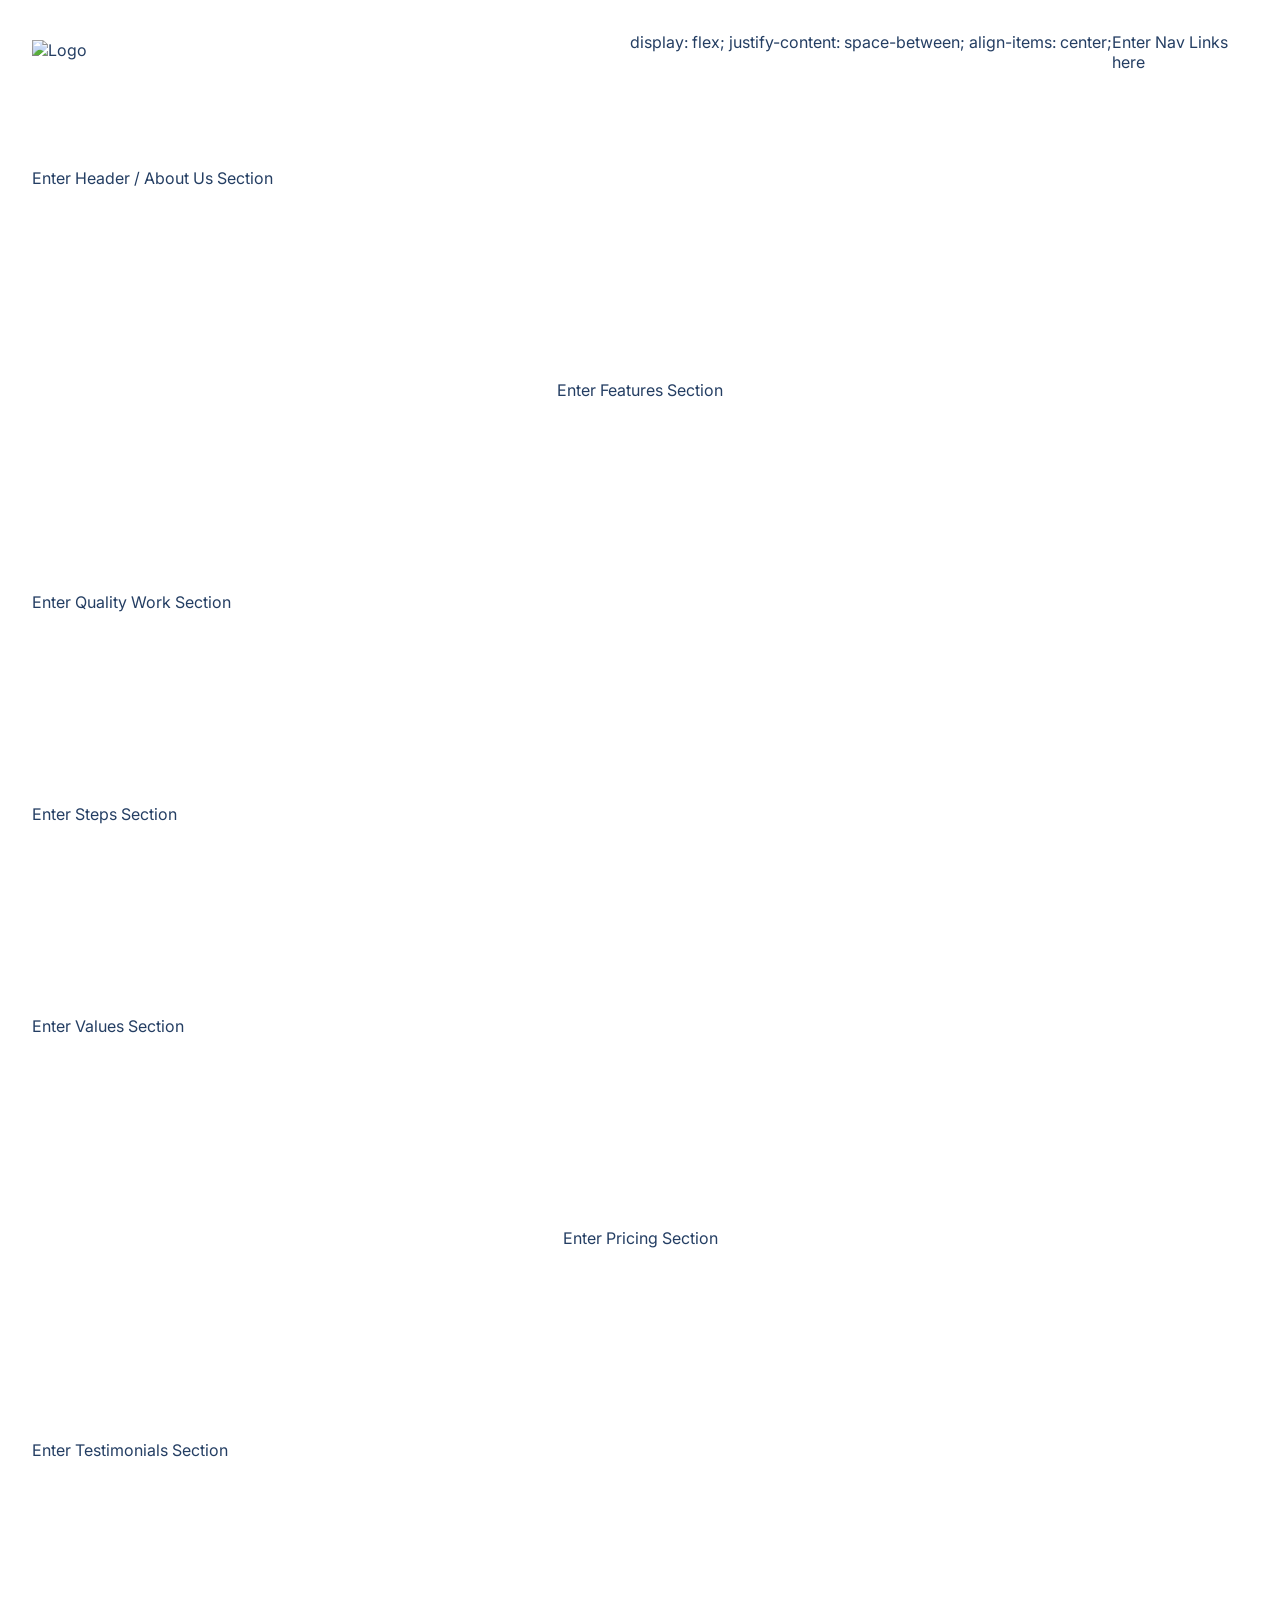
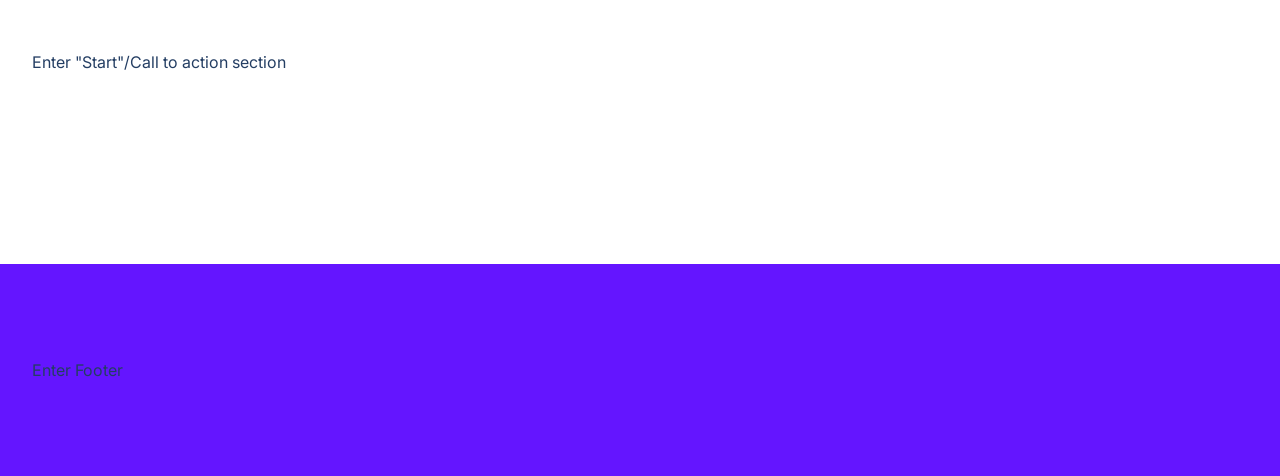
==== index.html @ 7dbde0aa "first commit" ====
<!DOCTYPE html>
<html lang="en">

<head>
    <meta charset="UTF-8">
    <meta http-equiv="X-UA-Compatible" content="IE=edge">
    <meta name="viewport" content="width=device-width, initial-scale=1.0">
    <title>Document</title>
    <link rel="stylesheet" href="style.css">
    <link rel="stylesheet" href="https://pro.fontawesome.com/releases/v5.10.0/css/all.css"
        integrity="sha384-AYmEC3Yw5cVb3ZcuHtOA93w35dYTsvhLPVnYs9eStHfGJvOvKxVfELGroGkvsg+p" crossorigin="anonymous" />
    <script src="script.js"></script>
</head>

<body>
    <section id="landing">
        <nav>
            <div class="row nav__row">
                <div class="nav__logo">
                
                    <img src="./assets/logo.2c489fc453a178cbadacf914efa3df6.svg" alt="Logo" class="nav__logo--img">
                    </div>
                  <div class="nav">
                    display: flex;
                    justify-content: space-between;
                    align-items: center;
                  </div>
                </div>
                <!--  -->Enter Nav Links here<!--  -->
                <button class="btn__menu" onclick="openMenu()">
                    <svg xmlns="http://www.w3.org/2000/svg" width="24" height="24" viewBox="0 0 24 24" fill="none"
                        stroke="currentColor" stroke-width="2" stroke-linecap="round" stroke-linejoin="round"
                        class="btn__menu--svg">
                        <line x1="3" y1="12" x2="21" y2="12"></line>
                        <line x1="3" y1="6" x2="21" y2="6"></line>
                        <line x1="3" y1="18" x2="21" y2="18"></line>
                    </svg>
                </button>
            </div>
        </nav>
        <div class="modal">
            <button class="btn__menu btn__menu--close" onclick="closeMenu()">
                <svg xmlns="http://www.w3.org/2000/svg" width="24" height="24" viewBox="0 0 24 24" fill="none"
                    stroke="currentColor" stroke-width="2" stroke-linecap="round" stroke-linejoin="round"
                    class="light___StyledCloseIcon-lj69nl-14 fASujC">
                    <line x1="18" y1="6" x2="6" y2="18"></line>
                    <line x1="6" y1="6" x2="18" y2="18"></line>
                </svg>
            </button>
            <div class="modal__links">
                <a class="modal__link">About</a>
                <a class="modal__link">Blog</a>
                <a class="modal__link">Pricing</a>
                <a class="modal__link">Contact Us</a>
                <a class="modal__link">Login</a>
                <a class="modal__link modal__link--primary">Sign Up</a>
            </div>
        </div>
        <header>
            <div class="container">
                <div class="row">
                    <!--  -->Enter Header / About Us Section<!--  -->
            </div>
        </header>
    </section>
    <main>
        <section id="features">
            <div class="container">
                <div class="row__narrow">
                    <!--  -->Enter Features Section<!--  -->
                </div>
            </div>
        </section>
        <section id="quality">
            <div class="container">
                <div class="row">
                    <!--  -->Enter Quality Work Section<!--  -->
                </div>
            </div>
        </section>
        <section id="steps">
            <div class="container">
                <div class="row">
                    <!--  -->Enter Steps Section<!--  -->
                </div>
            </div>
        </section>
        <section id="values">
            <div class="container">
                <div class="row">
                    <!--  -->Enter Values Section<!--  -->
                </div>
            </div>
        </section>
        <section id="pricing">
            <div class="container">
                <div class="row">
                    <!--  -->Enter Pricing Section<!--  -->
                </div>
            </div>
        </section>
        <section id="testimonials">
            <div class="container">
                <div class="row">
                    <!--  -->Enter Testimonials Section<!--  -->
                </div>
            </div>
        </section>
        <section id="start">
            <div class="container">
                <div class="row">
                    <!--  -->Enter "Start"/Call to action section<!--  -->
                </div>
            </div>
        </section>
    </main>
    <footer>
        <div class="row footer__row">
            <!--  -->Enter Footer<!--  -->
        </div>
    </footer>
</body>

</html>
---- style.css ----
@import url('https://fonts.googleapis.com/css2?family=Inter:wght@100;200;300;400;500;600;700;800;900&display=swap');

* {
    margin: 0;
    padding: 0;
    box-sizing: border-box;
    font-family: 'Inter', system-ui;
    color: #243e63;
}

body {
    max-width: 100vw;
    overflow-x: hidden;
}

.row {
    width: 100%;
    max-width: 1280px;
    margin: 0 auto;
}

.row__narrow {
    width: 100%;
    max-width: 1024px;
    margin: 0 auto;
}

.container {
    padding: 96px 0;
}

.purple {
    color: #6415ff;
}

section {
    padding: 0 32px;
}

main {
    margin-bottom: 96px;
}


/* 

NAVBAR ↓

*/


nav {
    display: flex;
    padding-top: 32px;
}

.nav__row {
    display: flex;
    justify-content: space-between;
}

.nav__logo {
    display: flex;
    align-items: center;
    margin: 8px 0;
    padding-bottom: 4px;
}


.btn__menu {
    display: none;
    background: transparent;
    border: none;
    transition: all 300ms ease;
}

.btn__menu--svg:hover {
    filter: invert(26%) sepia(94%) saturate(7476%) hue-rotate(261deg) brightness(94%) contrast(115%);
}

.modal {
    position: fixed;
    top: 0;
    left: 0;
    right: 0;
    height: 378px;
    margin: 24px 16px;
    padding: 32px;
    background-color: #fff;
    border: 1px solid rgb(229, 231, 235);
    border-radius: 8px;
    z-index: 4;
    visibility: hidden;
    opacity: 0;
    transform: translateX(300%);
    transition: all 300ms ease;
}

.modal__links {
    width: 100%;
    height: 100%;
    display: flex;
    flex-direction: column;
    align-items: center;
}

.modal__link {
    color: #1a202c;
    font-size: 18px;
    font-weight: 600;
    line-height: 1.5;
    margin: 8px 0;
    padding-bottom: 4px;
    border-bottom: 2px solid transparent;
}

.modal__link--primary {
    color: #f7fafc;
    padding: 12px 32px;
    background: #6415ff;
    border-radius: 500px;
    border: none;
}

.menu--open .modal {
    visibility: visible;
    opacity: 1;
    transform: translateX(0);
}

.btn__menu--close {
    position: fixed;
    top: 24px;
    right: 18px;
}


/* 

HEADER / ABOUT US ↓

*/


header .row {
    display: flex;
    align-items: center;
    justify-content: space-between;
}


/* 

FEATURES ↓

*/


#features {
    position: relative;
}

#features .row__narrow {
    display: flex;
    flex-direction: column;
    align-items: center;
}


/* 

QUALITY WORK ↓

*/


#quality .row {
    display: flex;
    justify-content: space-between;
    align-items: center;
}


/* 

STEPS ↓

*/


#steps .row {
    display: flex;
    justify-content: space-between;
    align-items: center;
}


/* 

VALUES ↓

*/

#values .row {
    display: flex;
    justify-content: space-between;
    align-items: center;
}


/*

PRICING ↓

*/


#pricing .row {
    display: flex;
    flex-direction: column;
    align-items: center;
}

/* 

TESTIMONIALS ↓

*/


#testimonials .row {
    display: flex;
}


/* 

START / CALL TO ACTION ↓

*/



#start .row {
    position: relative;
    overflow: hidden;
}


/* 

FOOTER ↓

*/


footer {
    padding: 96px 32px;
    background-color: rgb(100, 21, 255);
    margin-bottom: -32px;
    position: relative;
    overflow: hidden;
}


/* 

MOBILE RESPONSIVENESS ↓

*/


@media(max-width: 1280px) {
    header .row {
        align-items: flex-end;
    }
}

@media (max-width: 1024px) {

    .btn__menu {
        display: block;
    }
    header .row {
        flex-direction: column;
        align-items: center;
    }
    footer {
        padding: 80px 32px;
    }
}

@media(max-width: 768px) {
    #quality .row,
    #values .row {
        flex-direction: column-reverse;
    }
    #steps .row,
    #testimonials .row {
        flex-direction: column;
        align-items: center;
    }
    #pricing .row {
        margin-top: 40px;
    }
}

@media(max-width: 640px) {
    .container {
        padding: 80px 0;
    }
    .nav__logo {
        margin: 8px 0;
        padding-bottom: 4px;
    }
    main {
        margin-bottom: 80px;
    }
}
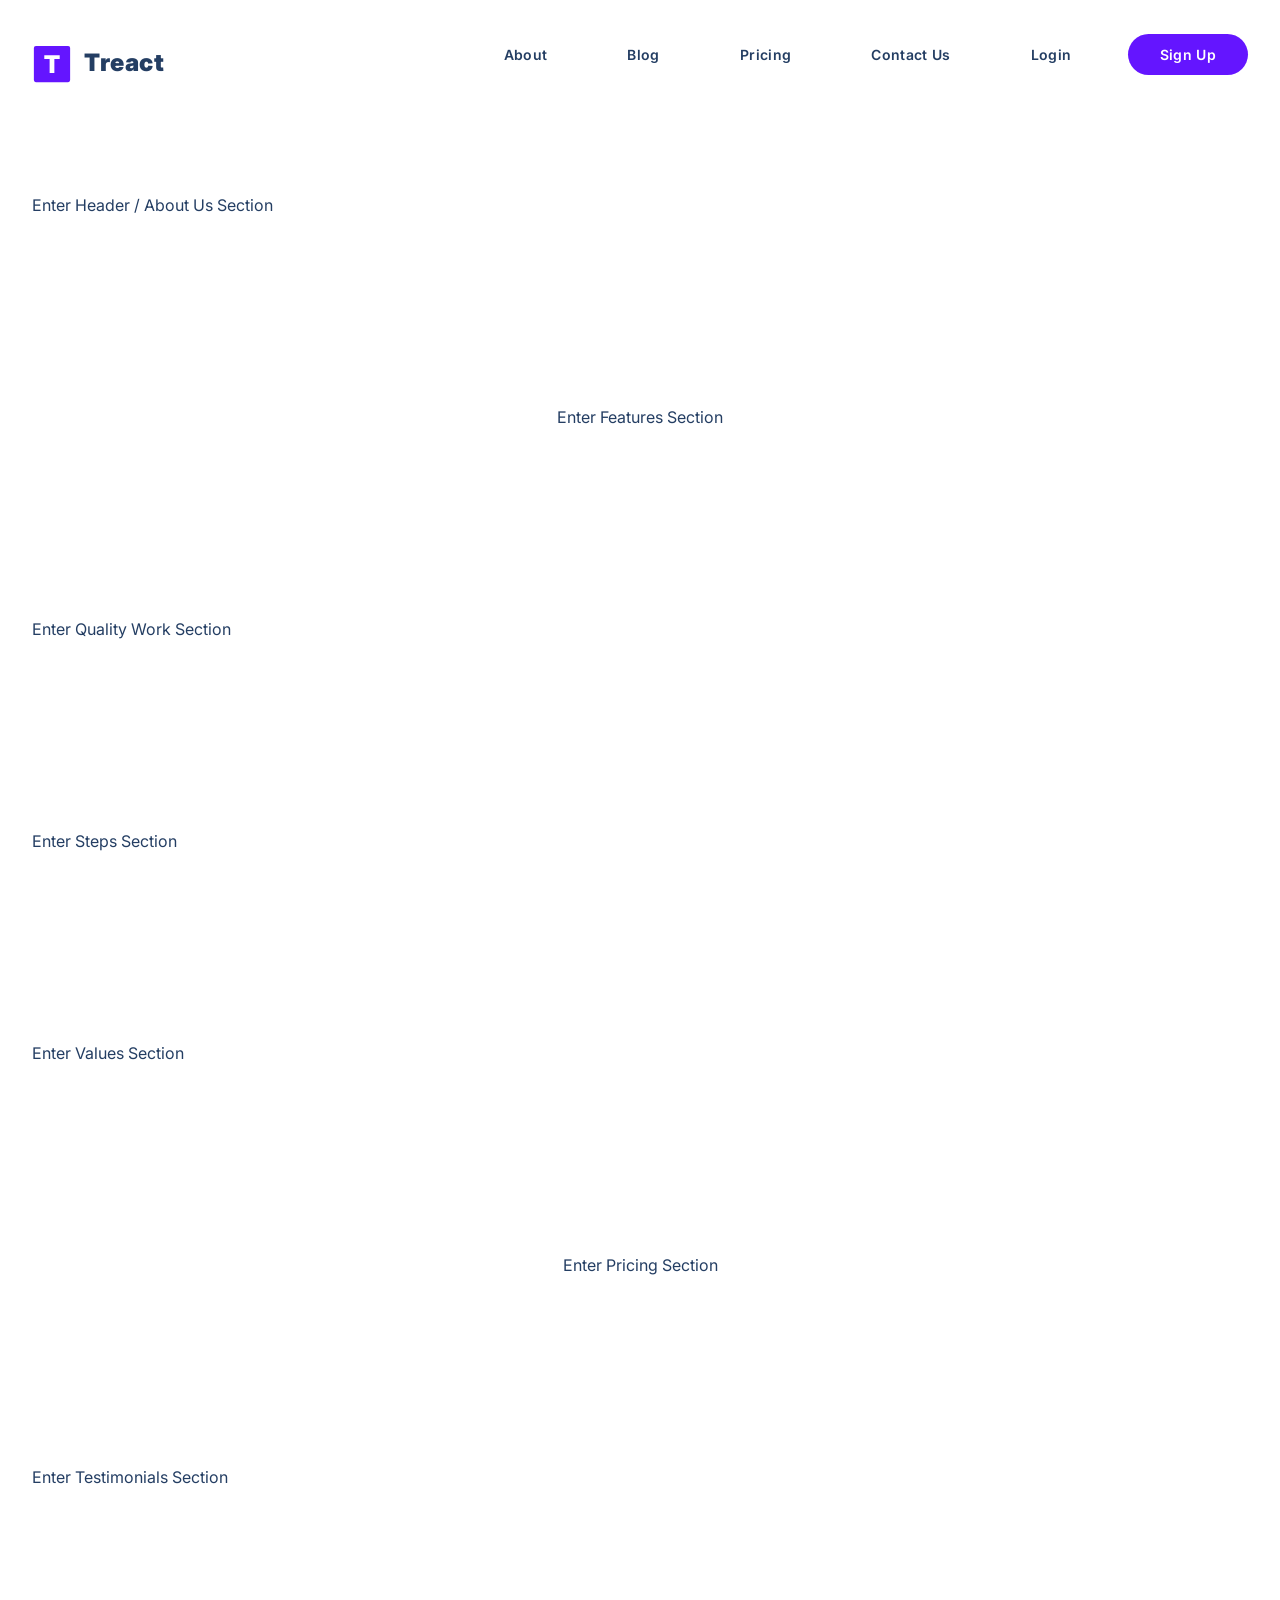
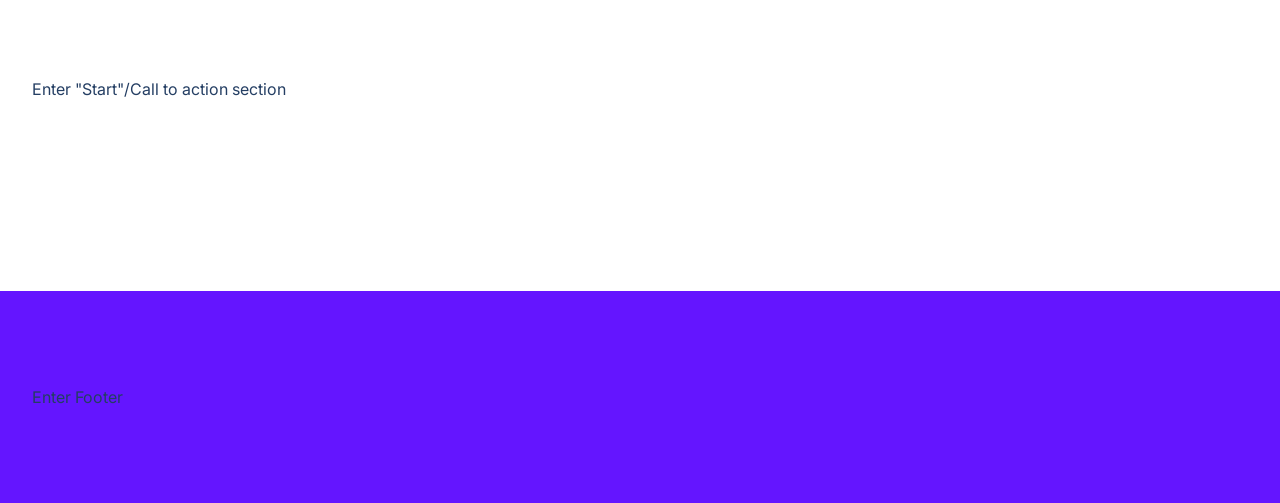
==== commit 8aa5b89a: "Add project files" ====
--- a/index.html
+++ b/index.html
@@ -17,25 +17,32 @@
         <nav>
             <div class="row nav__row">
                 <div class="nav__logo">
-                
-                    <img src="./assets/logo.2c489fc453a178cbadacf914efa3df6.svg" alt="Logo" class="nav__logo--img">
+
+                    <img src="./assets/logo.2c489fc453a1783cbadacf914efa3df6.svg" alt="Logo" class="nav__logo--img">
+                    <div class="nav__logo--title">
+                        Treact
                     </div>
-                  <div class="nav">
-                    display: flex;
-                    justify-content: space-between;
-                    align-items: center;
-                  </div>
                 </div>
-                <!--  -->Enter Nav Links here<!--  -->
-                <button class="btn__menu" onclick="openMenu()">
-                    <svg xmlns="http://www.w3.org/2000/svg" width="24" height="24" viewBox="0 0 24 24" fill="none"
-                        stroke="currentColor" stroke-width="2" stroke-linecap="round" stroke-linejoin="round"
-                        class="btn__menu--svg">
-                        <line x1="3" y1="12" x2="21" y2="12"></line>
-                        <line x1="3" y1="6" x2="21" y2="6"></line>
-                        <line x1="3" y1="18" x2="21" y2="18"></line>
-                    </svg>
-                </button>
+                <div class="nav">
+                </div>
+            </div>
+            <div class="nav__links">
+                <a class="nav__link">About</a> 
+                <a class="nav__link">Blog</a> 
+                <a class="nav__link">Pricing</a> 
+                <a class="nav__link">Contact Us</a> 
+                <a class="nav__link">Login</a> 
+                <a class="nav__link nav__link--primary">Sign Up</a> 
+            </div>
+            <button class="btn__menu" onclick="openMenu()">
+                <svg xmlns="http://www.w3.org/2000/svg" width="24" height="24" viewBox="0 0 24 24" fill="none"
+                    stroke="currentColor" stroke-width="2" stroke-linecap="round" stroke-linejoin="round"
+                    class="btn__menu--svg">
+                    <line x1="3" y1="12" x2="21" y2="12"></line>
+                    <line x1="3" y1="6" x2="21" y2="6"></line>
+                    <line x1="3" y1="18" x2="21" y2="18"></line>
+                </svg>
+            </button>
             </div>
         </nav>
         <div class="modal">
@@ -60,7 +67,7 @@
             <div class="container">
                 <div class="row">
                     <!--  -->Enter Header / About Us Section<!--  -->
-            </div>
+                </div>
         </header>
     </section>
     <main>
--- a/style.css
+++ b/style.css
@@ -13,6 +13,12 @@
     overflow-x: hidden;
 }
 
+a {
+    text-decoration: none;
+    display: inline;
+}
+
+
 .row {
     width: 100%;
     max-width: 1280px;
@@ -49,6 +55,16 @@
 */
 
 
+.nav__links {
+    display: flex;
+    align-items: center;
+    gap: 32px;
+}
+
+.nav__links {
+  white-space: nowrap;
+}
+
 nav {
     display: flex;
     padding-top: 32px;
@@ -66,6 +82,83 @@
     padding-bottom: 4px;
 }
 
+.nav__logo--img {
+    width: 40px;
+    height: 40px;
+}
+
+.nav__logo--title {
+    font-size: 24px;
+    font-weight: 900;
+    margin-left: 12px;
+    padding-bottom: 2px;
+    letter-spacing: 0.6px;
+}
+
+.nav__links {
+    display: flex;
+    align-items: center;
+    padding-bottom: 2%;
+}
+
+.nav__link {
+    font-size: 14px;
+    font-weight: 600;
+    padding-top: 4px;
+    letter-spacing: 0.35px;
+    position: relative;
+    border-bottom: 2px solid transparent;
+    transition: 300ms;
+    margin: 0px 24px;
+}
+
+.nav__link::after {
+    content: '';
+    position: absolute;
+    bottom: -6px;
+    left: 0;
+    width: 100%;
+    height: 2px;
+    background-color: #6415ff;
+    transform: scaleX(0);
+    transition: all 300ms ease;
+    opacity: 0;
+
+}
+
+.nav__link:hover::after {
+    opacity: 1;
+}   
+
+.login {
+    margin-left: 48px;
+}
+
+.nav__link--primary {
+    margin: 0;
+    padding: 10px 32px;
+    margin-top: 2px;
+    border-radius: 9999px;
+    background-color: #6415ff;
+    line-height: 1.5;
+    color: #fff;
+    border: none;
+    width: auto;
+    transition: all 300ms ease;
+
+}
+
+.nav__link--primary::after {
+    content: "";
+    width: 0;
+    height: 0;
+    position: absolute;
+}
+
+.nav__link--primary:hover {
+    background-color: #4b0fbf;
+    color: #fff;
+}
 
 .btn__menu {
     display: none;
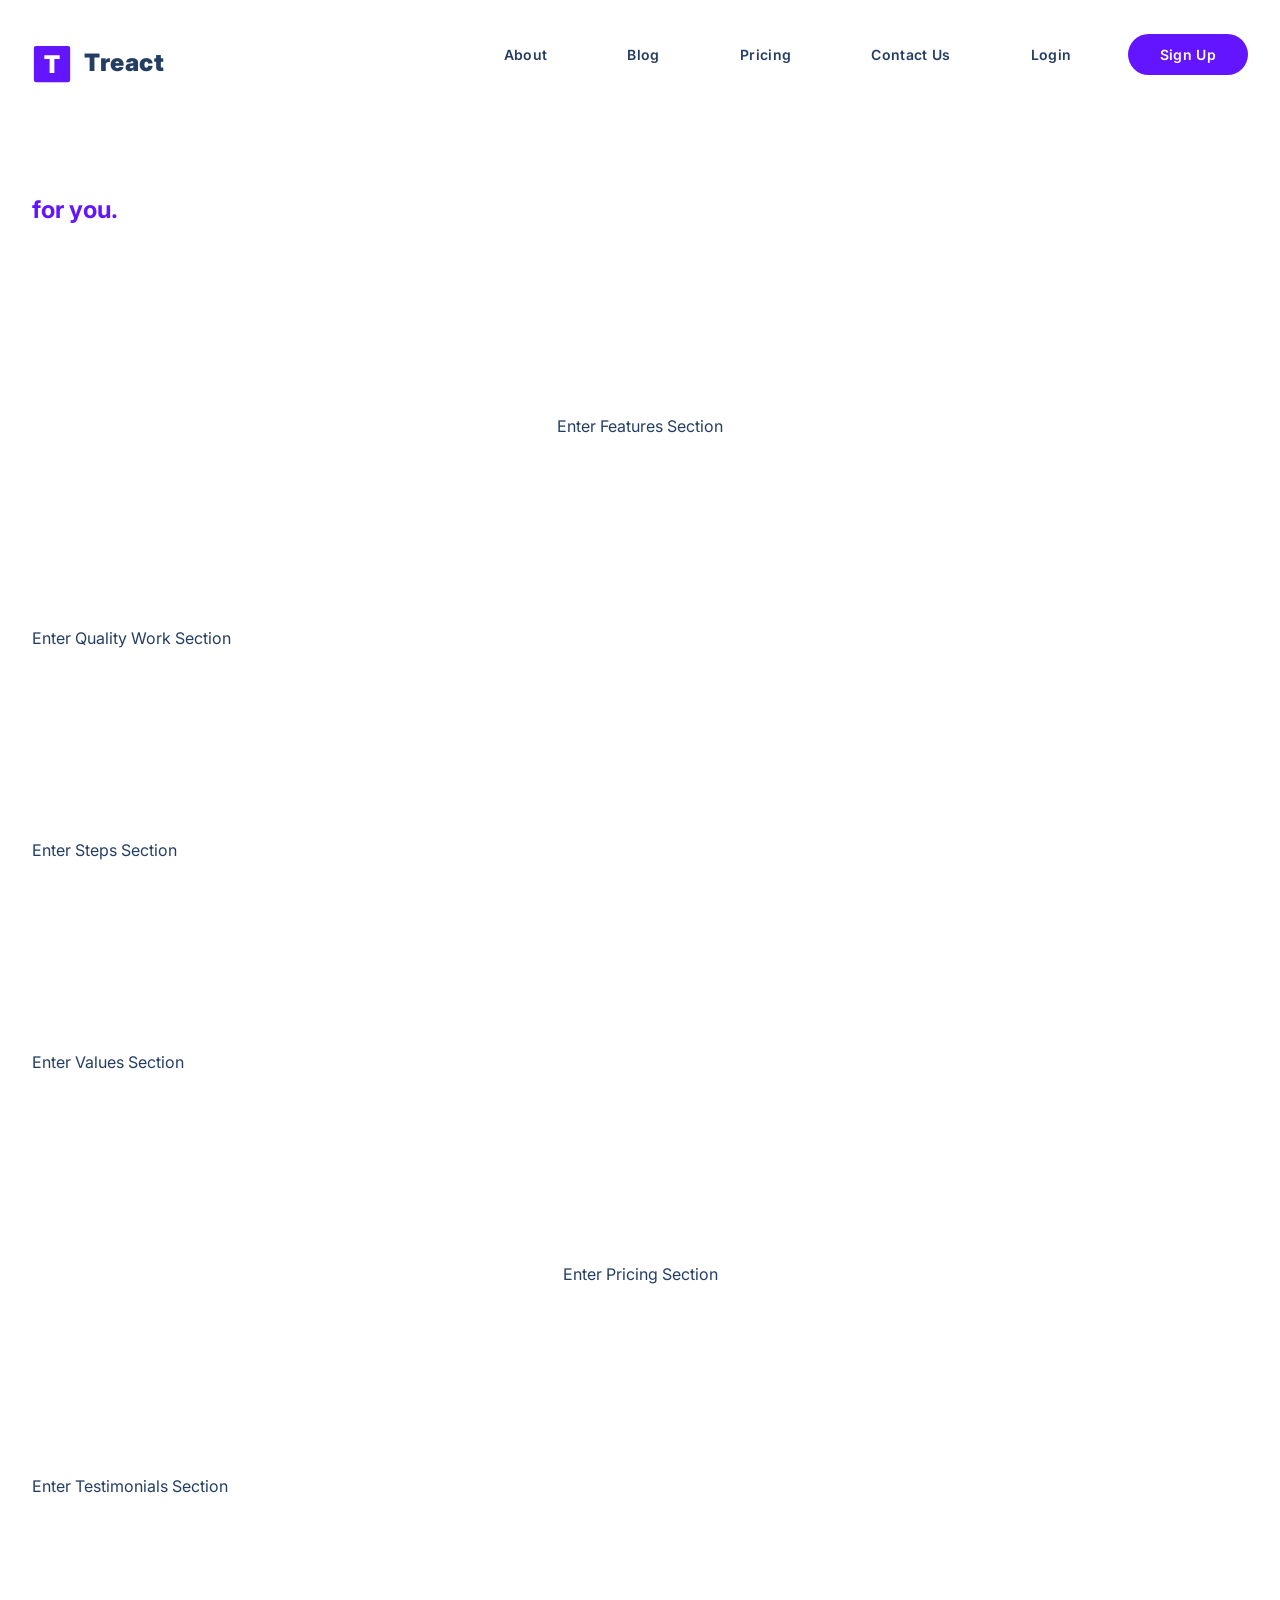
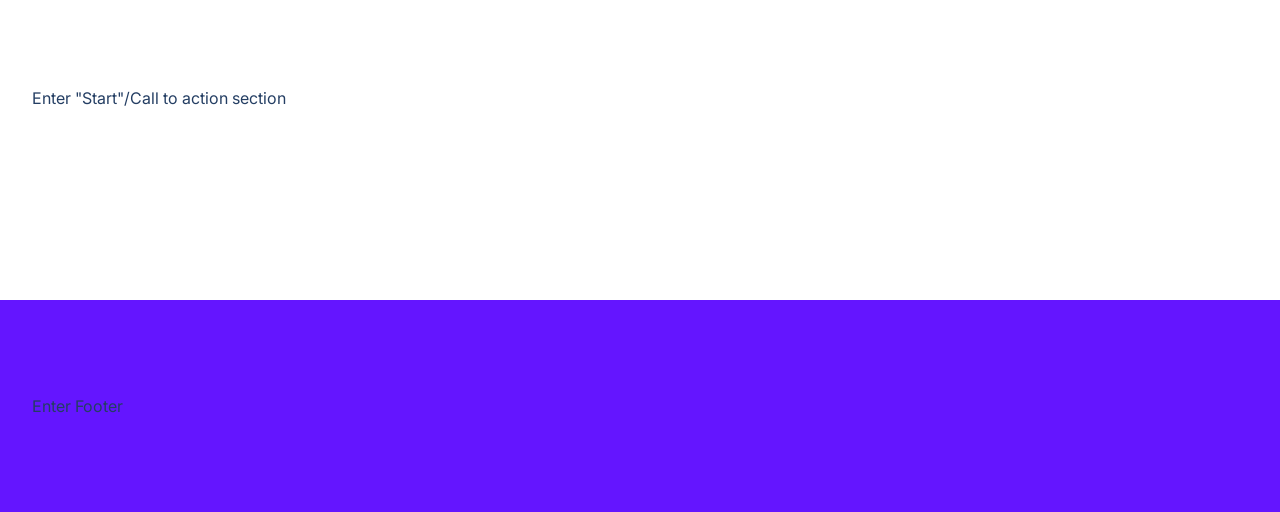
==== commit 93899529: "Add project files" ====
--- a/index.html
+++ b/index.html
@@ -66,8 +66,13 @@
         <header>
             <div class="container">
                 <div class="row">
-                    <!--  -->Enter Header / About Us Section<!--  -->
+                    <div class="header__description">
+                    <h1 
+                        Beautiful React Templates  <span class="purple"> for you. </span>
+                    </h1>
+                    </div>
                 </div>
+            </div>
         </header>
     </section>
     <main>
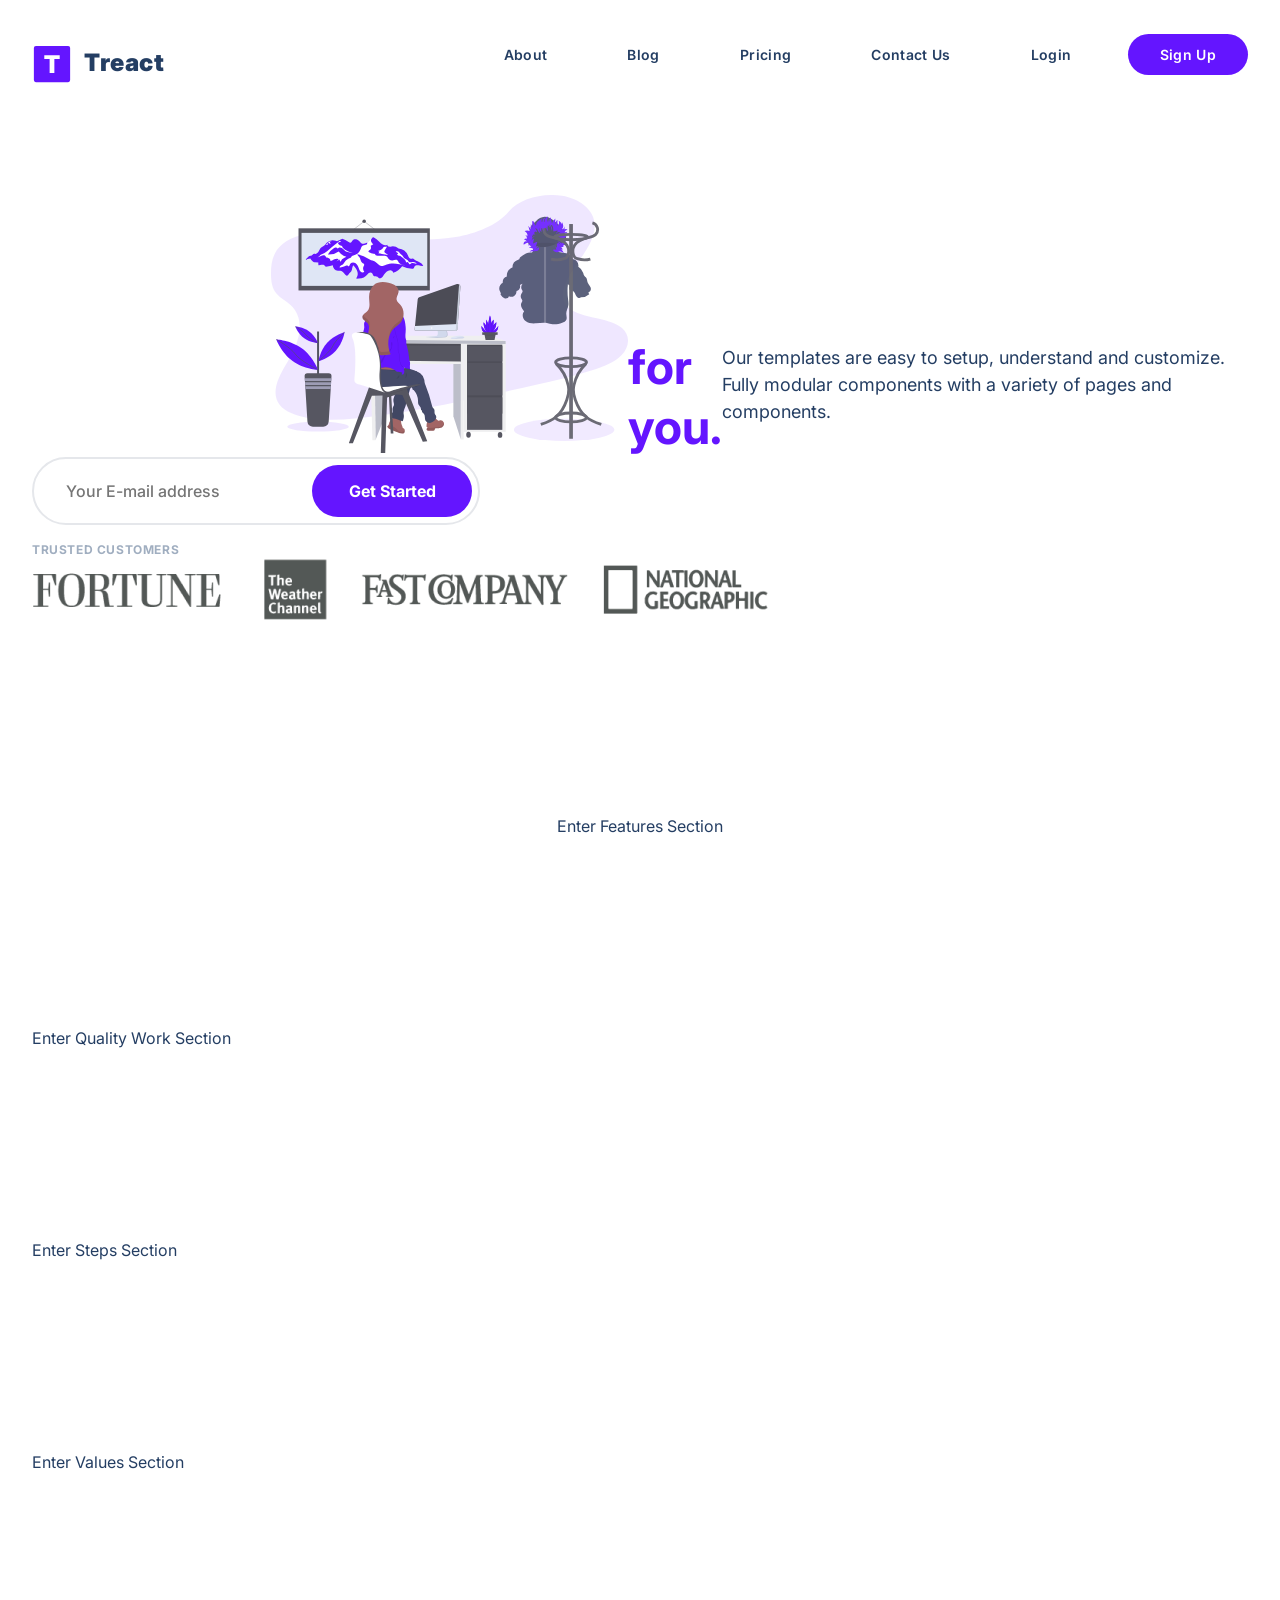
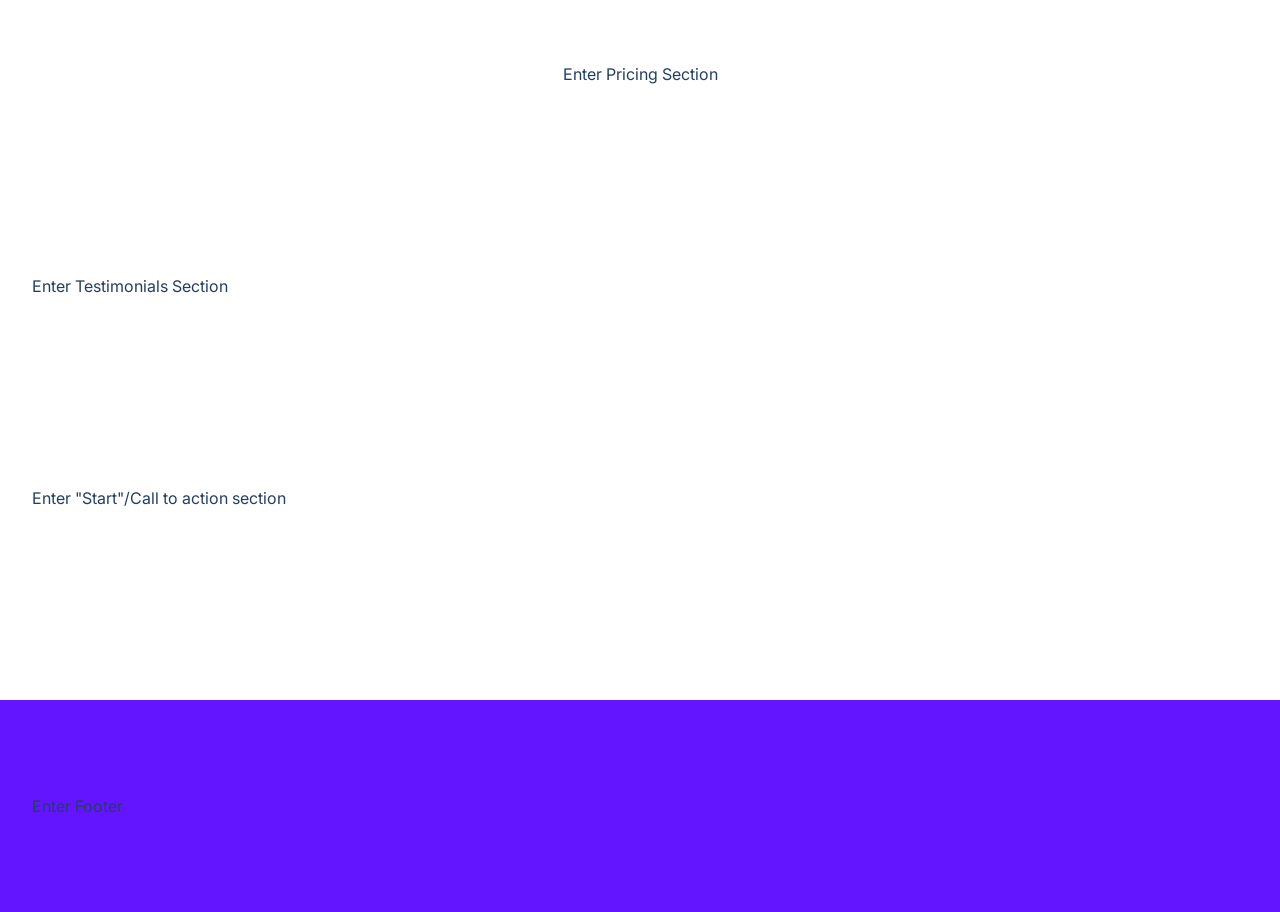
==== commit 769343fa: "Update Treact project" ====
--- a/index.html
+++ b/index.html
@@ -67,10 +67,22 @@
             <div class="container">
                 <div class="row">
                     <div class="header__description">
+                    </div>
+                       <figure class="header__img--wrapper">
+                        <img src="./assets/design-illustration-2.6da6a00b20c07c4a9b65d1870679e1b8.svg" alt="" class="header__img">    
+                        </figure>
                     <h1 
-                        Beautiful React Templates  <span class="purple"> for you. </span>
-                    </h1>
+                        Beautiful React Templates 
+                        <span class="purple">for you.</span>
+                        </h1>
+                        <p class="header__description--para">Our templates are easy to setup, understand and customize. Fully modular components with a variety of pages and components.</p>
                     </div>
+                    <div class="header__email">
+                        <input type="text" placeholder="Your E-mail address" class="header__email--input">
+                        <button class="header__email--btn">Get Started</button>
+                    </div>
+                    <p class="header__customers--title" > TRUSTED CUSTOMERS </p>
+                    <img src="./assets/customers-logo-strip.680ac7c2e8ae28161d2c.png" alt="Companies" class="header__email--img">
                 </div>
             </div>
         </header>
--- a/style.css
+++ b/style.css
@@ -18,6 +18,16 @@
     display: inline;
 }
 
+h1 {
+    font-size: 48px;
+    color: #1a202c;
+    line-height: 1.25;
+}
+
+p {
+    font-size: 18px;
+    line-height: 1.5;
+}  
 
 .row {
     width: 100%;
@@ -47,6 +57,9 @@
     margin-bottom: 96px;
 }
 
+button {
+    cursor: pointer;
+}
 
 /* 
 
@@ -241,6 +254,70 @@
     justify-content: space-between;
 }
 
+.header__description {
+    width: 40%;
+}
+
+.header__description--para {
+    margin: 32px 0;
+    line-height: 1.5;
+}
+
+.header__email {
+    width: 100%;
+    max-width: 448px; 
+    height: 68px;
+    position: relative;
+    display: flex;
+    justify-content: flex-end;
+    align-items: center;
+}
+
+.header__email--input {
+    width: 100%;
+    border-radius: 500px;
+    border: 2px solid rgb(229, 231, 235);
+    padding: 20px 192px 20px 32px;
+    color: #243e63;
+    font-size: 16px;
+    font-weight: 500;
+    position: absolute;
+    top: 0;
+    bottom: 0;
+    z-index: 1;
+    transition: border-color 300ms;
+} 
+
+.header__email--btn {
+    z-index: 2;
+    margin: 8px;
+    height: calc(100% - 16px);
+    border-radius: 500px;
+    width: 160px;
+    border: none;
+    background-color: #6415ff;
+    color: #fff;
+    font-weight: 700;
+    font-size: 16px;
+    transition: all 300ms ease;
+}
+
+.header__customers--title {
+    margin-top: 16px;
+    color: #a0aec0;
+    font-size: 12px;
+    font-weight: 700;
+    letter-spacing: 0.6px;
+}
+
+.header__img--wrapper {
+    width: calc(100% - 40%);
+}
+
+.header__img {
+    width: 100%;
+    max-width: 768px;  
+}
 
 /* 
 
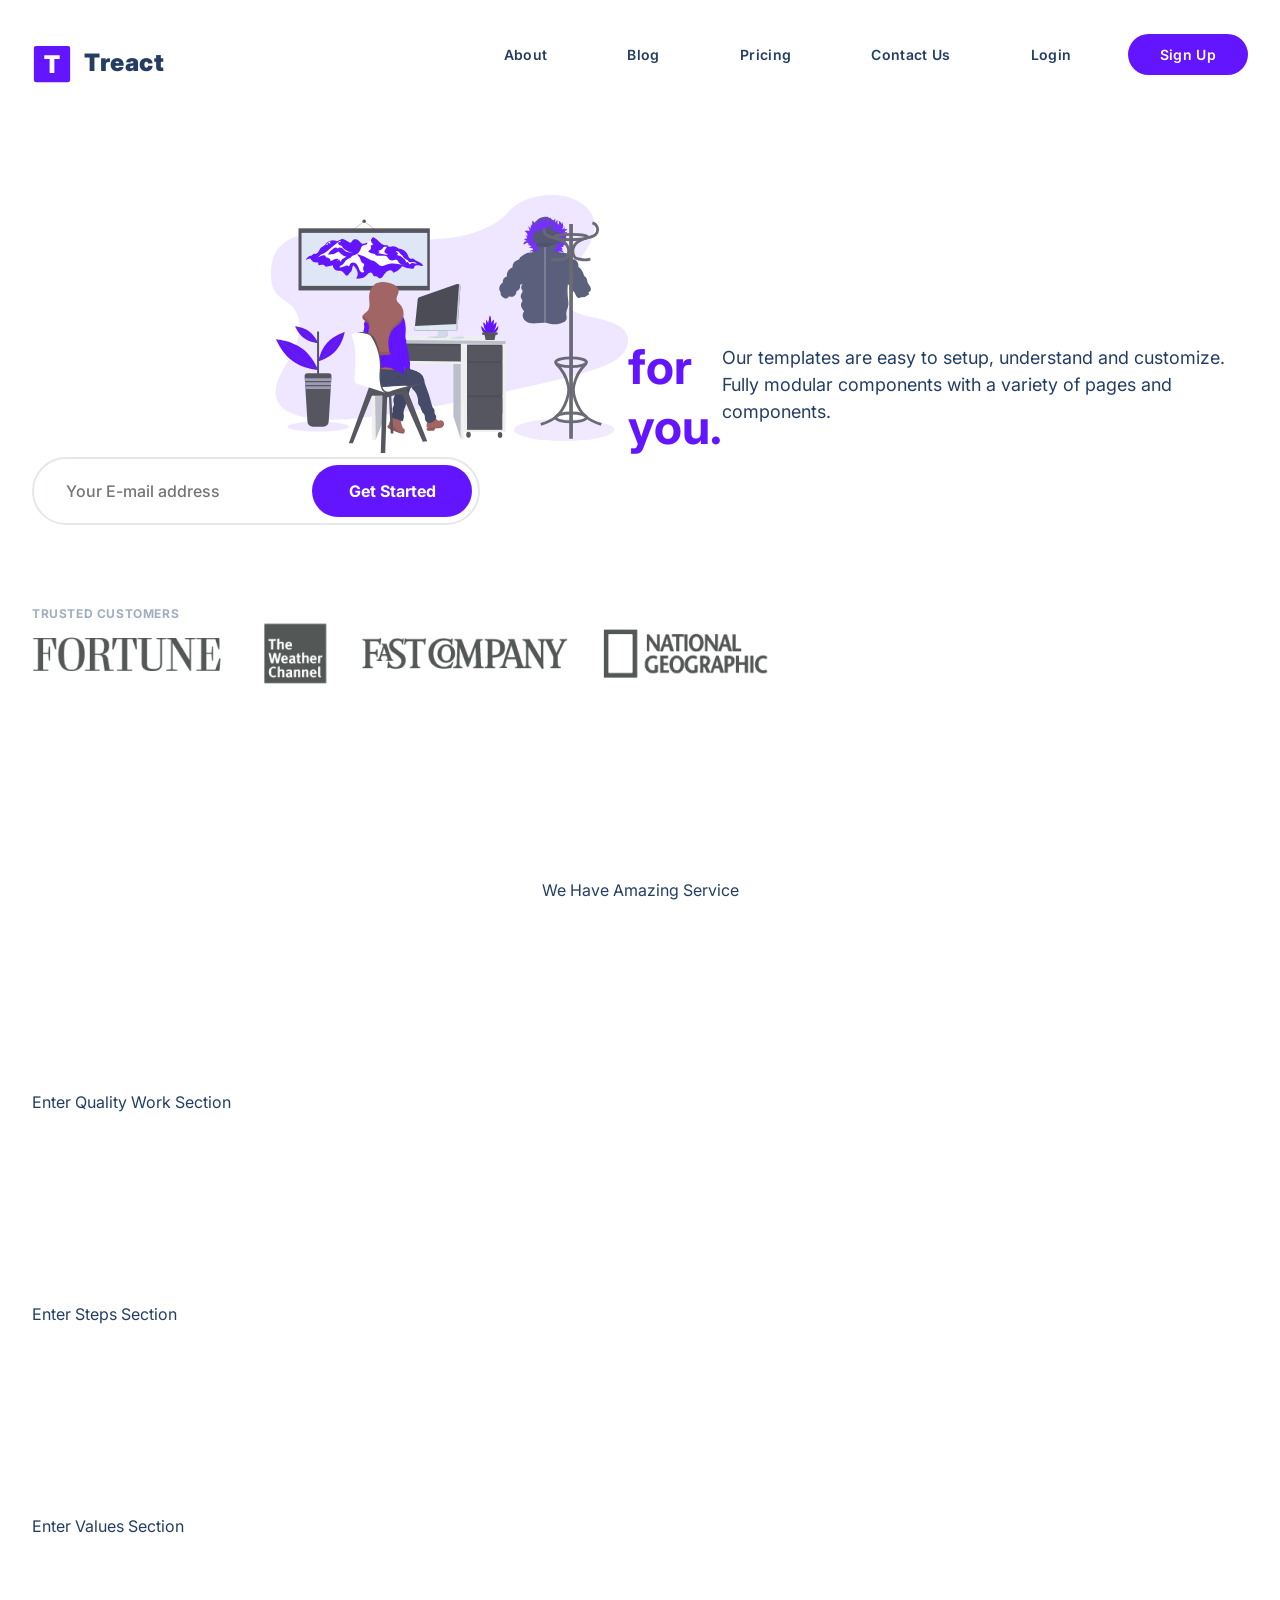
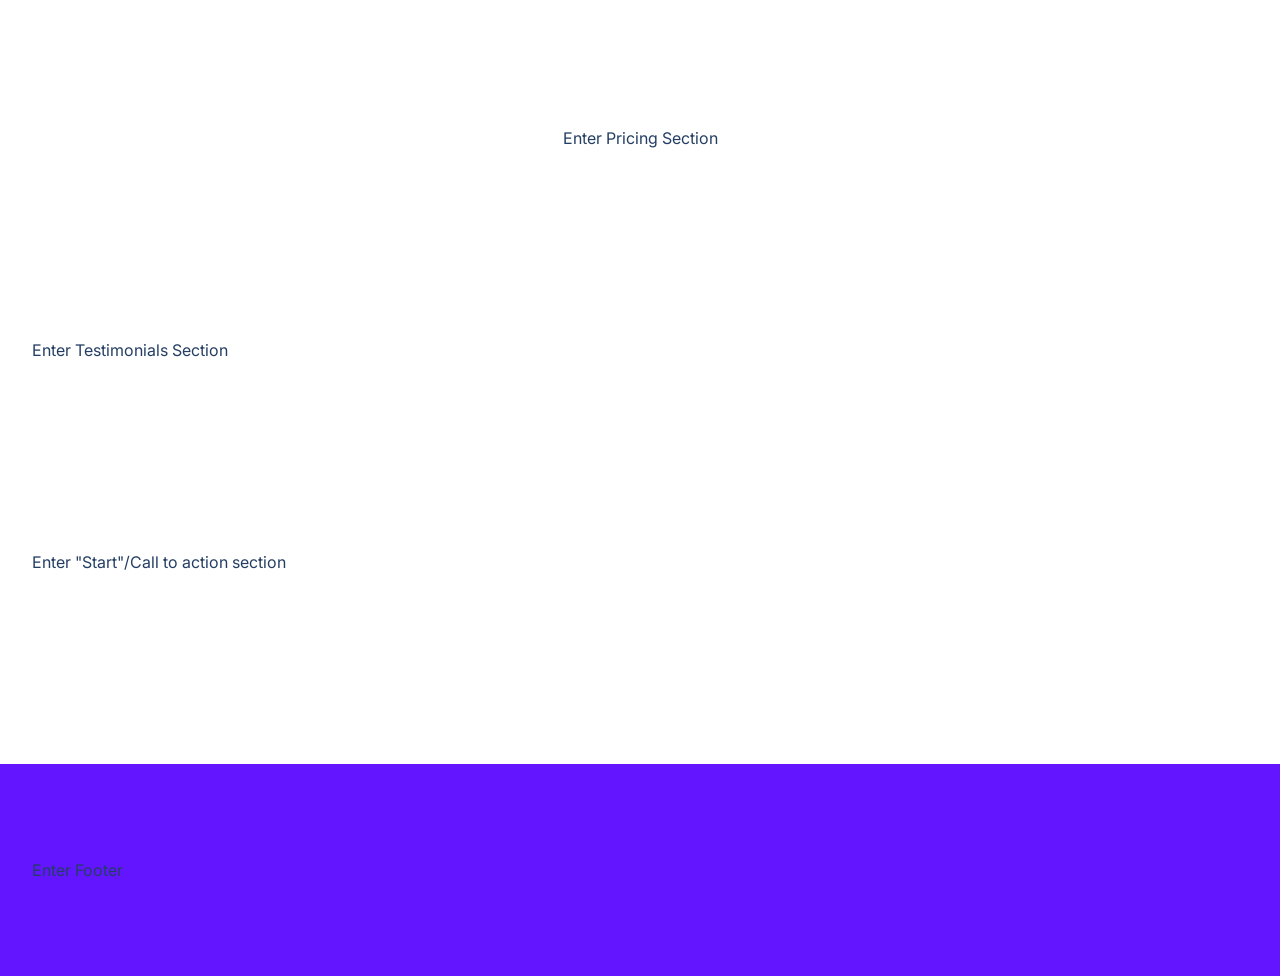
==== commit 9c597ab0: "update project" ====
--- a/index.html
+++ b/index.html
@@ -91,7 +91,7 @@
         <section id="features">
             <div class="container">
                 <div class="row__narrow">
-                    <!--  -->Enter Features Section<!--  -->
+                    <!--  -->We Have Amazing Service<!--  --> 
                 </div>
             </div>
         </section>
--- a/style.css
+++ b/style.css
@@ -288,6 +288,16 @@
     transition: border-color 300ms;
 } 
 
+.header__email--input:hover {
+    border-color: #a0aec0
+} 
+
+ .header__email--input:focus, 
+ .header__email--input:active {
+    outline: none;
+    border-color: #6415ff;
+ }
+
 .header__email--btn {
     z-index: 2;
     margin: 8px;
@@ -302,14 +312,24 @@
     transition: all 300ms ease;
 }
 
+.header__email--btn:hover {
+    background-color: #3c0d99;
+}
+
 .header__customers--title {
-    margin-top: 16px;
+    margin-top: 80px;
     color: #a0aec0;
     font-size: 12px;
     font-weight: 700;
     letter-spacing: 0.6px;
 }
 
+.header__customers {
+    margin-top: 16px; 
+    padding-right: 128px; 
+    opacity: 0.5;
+} 
+
 .header__img--wrapper {
     width: calc(100% - 40%);
 }
@@ -330,10 +350,68 @@
     position: relative;
 }
 
+.section__tag {
+    font-size: 16px;
+    color: rbg(100, 21, 255) ;
+    letter-spacing: 1.6px; 
+    font-weight: 700; 
+    text-transform: uppercase; 
+}
+
+* {
+    box-sizing: border-box; 
+    font-family: Inter, sans-serif; 
+    color: rgb(36, 62, 99);
+    margin: 0px; 
+    padding: 0px; 
+}
+
+h4 {
+    display: block; 
+    margin-block-start: 1.33em;
+    margin-block-end: 1.33em; 
+    margin-inline-start: 0px;
+    margin-inline-end: 0px; 
+    font-weight: bold;
+    unicode-bidi: isolate; 
+}
+
+section {
+    padding: 0px 32px;
+}
+
+* {
+    box-sizing: border-box;
+    font-family: Inter, sans-serif;
+    color: rgb(36, 62, 99) ; 
+    margin: 0px
+    padding: 0px;
+}
+
+
 #features .row__narrow {
     display: flex;
     flex-direction: column;
     align-items: center;
+}
+
+.row_narrow {
+    width: 100%;
+    max-width: 1024px; 
+    margin: 0px auto;
+}
+
+* {
+    box-sizing: border-box;
+    font-family: Inter, sans-serif; 
+    color: rgb(36, 62, 99) ;
+    margin: 0px;
+    padding: 0px;
+}
+
+div {
+    display: block;
+    unicode-bidi: isolate; 
 }
 
 
